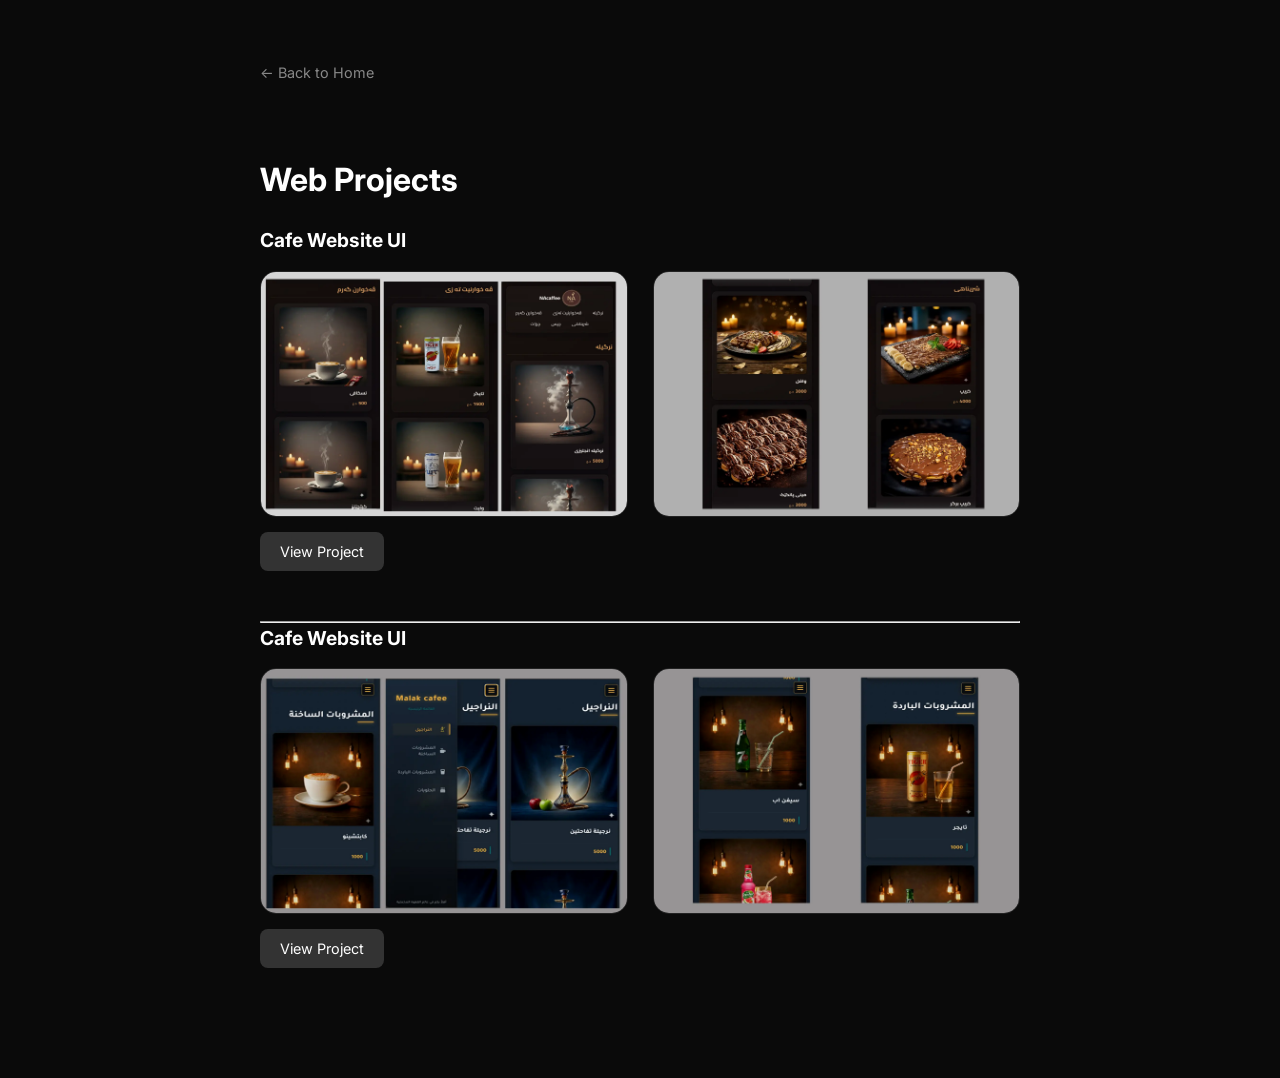
==== web-projects.html @ 60f11272 "Add files via upload coment" ====
<!DOCTYPE html>
<html lang="en">
<head>
    <meta charset="UTF-8">
    <meta name="viewport" content="width=device-width, initial-scale=1.0">
    <title>Web Projects - Portfolio</title>
    <link rel="stylesheet" href="style.css">
    <link href="https://fonts.googleapis.com/css2?family=Inter:wght@300;400;600&display=swap" rel="stylesheet">
</head>
<body>
    <div class="project-container">
        <a href="index.html" class="back-link">← Back to Home</a>
        <h1 class="page-title">Web Projects</h1>
     <h3 class="project-name">Cafe Website UI </h3>
        <div class="projects-grid">
            
            <div class="project-card">
                <img src="assets/images/web1.webp" alt="Cafe Website" class="project-image" loading="lazy">
            </div>
            <div class="project-card">
                <img src="assets/images/web11.webp" alt="Bar Website" class="project-image" loading="lazy">
            </div>
            <div class="project-info"  style="transform: translate(-20px,-30px);">
                    <a href="https://nacafee.github.io"  target="_blank" class="project-btn" rel="noopener noreferrer">View Project</a>
            </div>
        </div>
        <hr>
            <h3 class="project-name">Cafe Website UI </h3>
            <div class="projects-grid">
            <div class="project-card">
                <img src="assets/images/web22.webp" alt="Cafe Website" class="project-image" loading="lazy">
            </div>
            <div class="project-card">
                <img src="assets/images/web2.webp" alt="Bar Website" class="project-image" loading="lazy">
            </div>
            <div class="project-info"  style="transform: translate(-20px,-30px);">
                    <a href="https://imadajaj3475937-commits.github.io/Malak_caffee/"  target="_blank" class="project-btn" rel="noopener noreferrer">View Project</a>
            </div>
        </div>
        </div>
        <script src="script.js"></script>
</body>
</html>
---- style.css ----
/* ==============================================
   STYLE.CSS - UPDATED BY AI ASSISTANT
   ============================================== */

/* --- Variables --- */
:root {
    --bg-color: #0a0a0a;
    --text-color: #ffffff;
    --accent-color: #333333;
    --hover-color: #444444;
    --active-color: #555555; /* New color for active state */
    --whatsapp-color: #25D366;
    --card-bg: #1a1a1a;
    --transition: all 0.3s ease;
}

/* --- General Reset --- */
* {
    margin: 0;
    padding: 0;
    box-sizing: border-box;
}

/* --- General Body Styles --- */
body {
    background-color: var(--bg-color);
    color: var(--text-color);
    font-family: 'Inter', sans-serif;
    line-height: 1.6;
    padding: 20px;
}

/* --- Main Container for all pages --- */
.container,
.project-container {
    width: 100%;
    margin: 0 auto;
}

/* --- Styles Specific to the Home Page (index.html) --- */
body.home-page {
    display: flex;
    justify-content: center;
    align-items: center;
    min-height: 100vh;
}

body.home-page .container {
    max-width: 400px;
    text-align: center;
}

/* --- Styles for other pages (projects, reports, etc.) --- */
body:not(.home-page) {
    display: block; /* Allows scrolling */
}

.project-container {
    max-width: 800px;
    padding: 40px 20px;
}


/* ==============================================
   PROFILE SECTION (Home Page)
   ============================================== */
.profile-section {
    margin-bottom: 40px;
    animation: fadeInDown 0.8s ease-out;
}

.profile-img-container {
    width: 120px;
    height: 120px;
    margin: 0 auto 20px;
    border-radius: 50%;
    overflow: hidden;
    border: 3px solid var(--accent-color);
    box-shadow: 0 10px 20px rgba(0,0,0,0.5);
}

.profile-img {
    width: 100%;
    height: 100%;
    object-fit: cover;
}

.name {
    font-size: 1.8rem;
    font-weight: 600;
    margin-bottom: 5px;
}

.tagline {
    font-size: 0.9rem;
    color: #888;
    font-weight: 300;
}


/* ==============================================
   BUTTONS (Shared Styles)
   ============================================== */
.nav-buttons {
    display: flex;
    flex-direction: column;
    gap: 15px;
    animation: fadeInUp 0.8s ease-out 0.2s both;
}

.btn {
    display: block;
    padding: 15px 20px;
    background-color: var(--accent-color);
    color: var(--text-color);
    text-decoration: none;
    border-radius: 12px;
    font-weight: 400;
    transition: var(--transition);
    border: 1px solid transparent;
}

/* --- Interaction States for Buttons --- */
.btn:hover {
    background-color: var(--hover-color);
    transform: translateY(-3px);
    box-shadow: 0 5px 15px rgba(0,0,0,0.3);
}

.btn:active {
    background-color: var(--active-color);
    transform: translateY(0) scale(0.98);
}


/* ==============================================
   PROJECT PAGES
   ============================================== */
.back-link {
    display: inline-block;
    color: #888;
    text-decoration: none;
    margin-bottom: 30px;
    font-size: 0.9rem;
    transition: var(--transition);
}

.back-link:hover, .back-link:active {
    color: white;
}

.page-title {
    font-size: 2rem;
    margin-top: 40px;
    margin-bottom: 20px;
    text-align: left;
}

.projects-grid {
    display: grid;
    grid-template-columns: repeat(auto-fill, minmax(280px, 1fr));
    gap: 25px;
}

.project-card {
    background-color: var(--card-bg);
    border-radius: 16px;
    overflow: hidden;
    border: 1px solid #222;
    display: flex;
    flex-direction: column;
    height: 100%;
    transition: var(--transition);
}

.project-card:hover {
    transform: translateY(-10px);
    border-color: #444;
}

/* No :active needed for the card itself as it's not a button */

.project-image {
    width: 100%;
    object-fit: cover;
    display: block;
}

/* Image aspect ratios */
.project-image--tall { aspect-ratio: 3 / 4; }
.project-image--wide { aspect-ratio: 16 / 9; }
.project-image--square { aspect-ratio: 1 / 1; }

.project-info {
    padding: 20px;
    text-align: left;
    flex-grow: 1;
}

.project-name {
    font-size: 1.2rem;
    margin-bottom: 15px;
}

.project-btn {
    display: inline-block;
    padding: 8px 20px;
    background-color: var(--accent-color);
    color: white;
    text-decoration: none;
    border-radius: 8px;
    font-size: 0.9rem;
    transition: var(--transition);
}

.project-btn:hover {
    background-color: white;
    color: black;
}

.project-btn:active {
    background-color: #ccc; /* Slightly darker than white for active state */
    color: black;
    transform: scale(0.98);
}


/* ==============================================
   FOOTER (Home Page)
   ============================================== */
footer {
    margin-top: 30px;
}

.social-icons {
    display: flex;
    justify-content: center;
    gap: 20px;
    padding: 15px 0;
}

.social-icons a {
    font-size: 1.6rem;
    color: var(--whatsapp-color);
    transition: var(--transition);
    text-decoration: none;
}

.social-icons a:hover {
    transform: translateY(-5px);
    color: #2542d3;
}

.social-icons a:active {
    transform: translateY(0) scale(0.95);
    color: #2542d3;
}

.cta-btn {
    display: inline-block;
    margin-top: 15px;
    padding: 12px 25px;
    background: #25D366;
    color: white;
    border-radius: 10px;
    text-decoration: none;
    font-weight: bold;
    transition: 0.3s;
}

.cta-btn:hover {
    background: #1ebe5d;
    transform: translateY(-2px);
}

.cta-btn:active {
    background: #1a9c4a; /* Darker green for active state */
    transform: translateY(0) scale(0.98);
}

.mini-proof {
    margin-top: 20px;
    font-size: 0.8rem;
    color: #888;
}


/* ==============================================
   ANIMATIONS & MEDIA QUERIES
   ============================================== */
@keyframes fadeInDown {
    from { opacity: 0; transform: translateY(-20px); }
    to { opacity: 1; transform: translateY(0); }
}

@keyframes fadeInUp {
    from { opacity: 0; transform: translateY(20px); }
    to { opacity: 1; transform: translateY(0); }
}

@media (max-width: 600px) {
    .projects-grid {
        grid-template-columns: 1fr;
    }
}
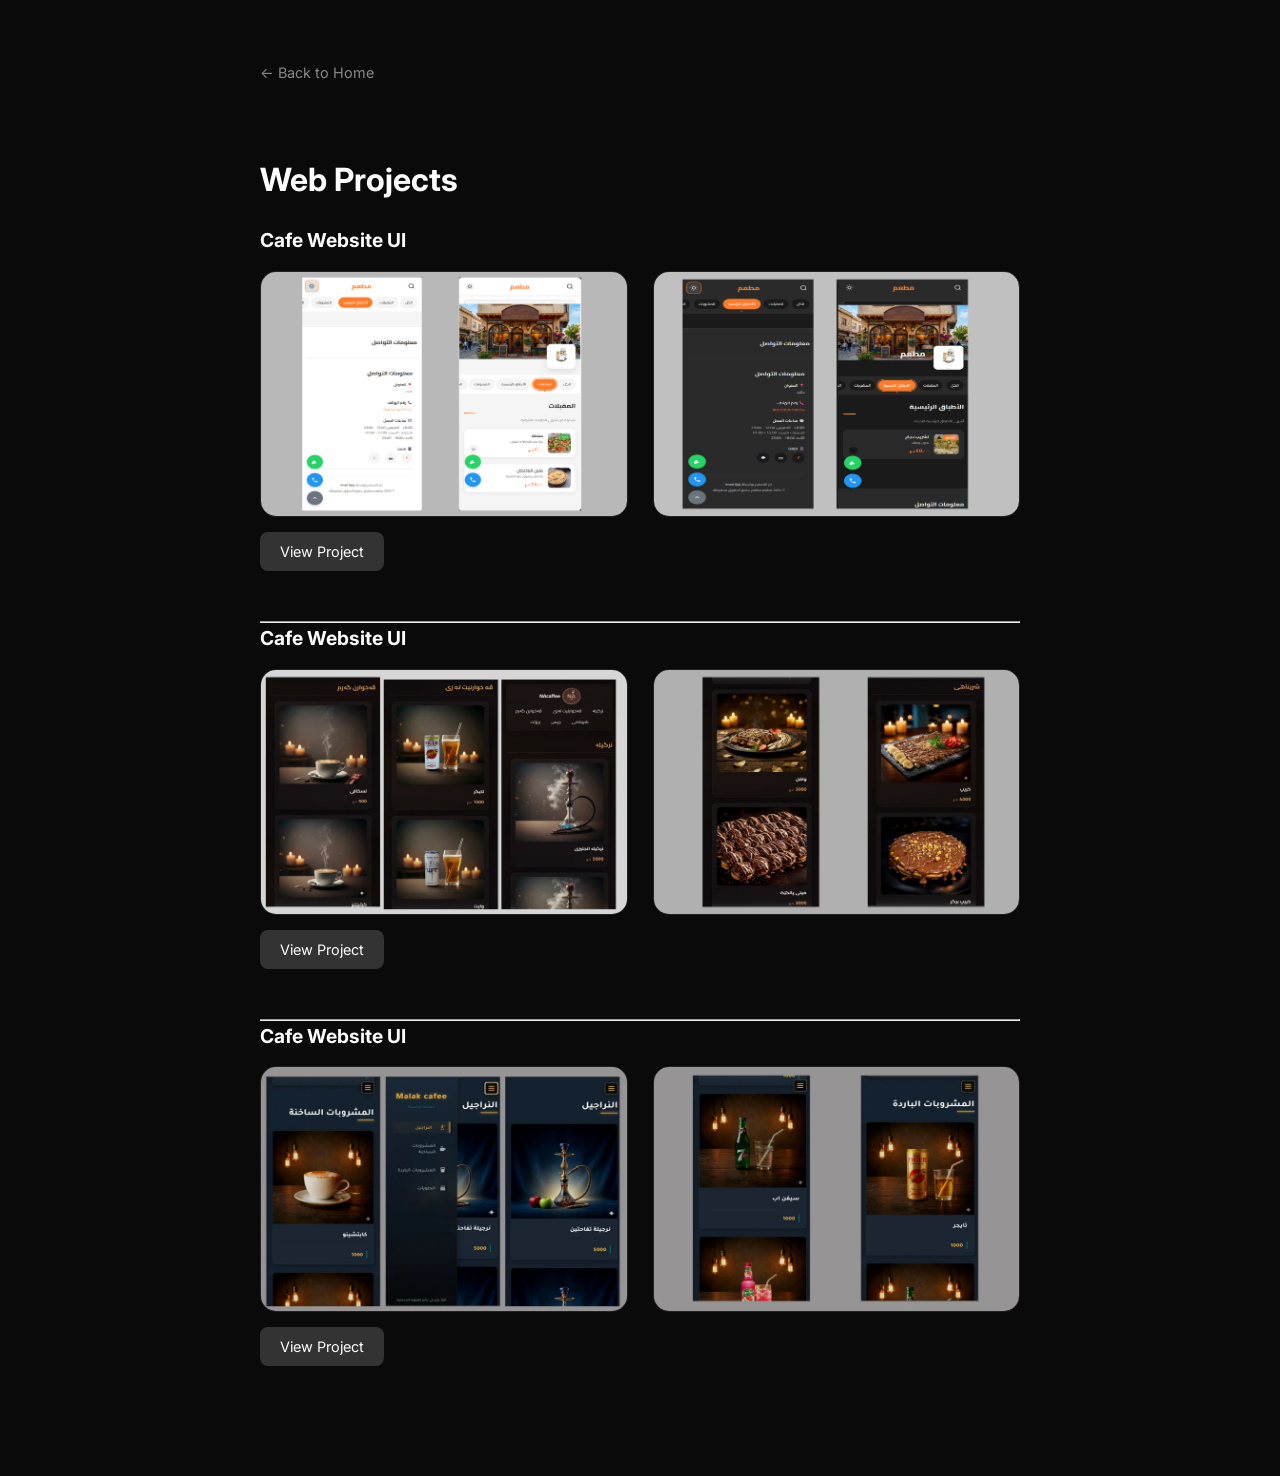
==== commit 33b5dd25: "Update web-projects.html" ====
--- a/web-projects.html
+++ b/web-projects.html
@@ -12,6 +12,20 @@
         <a href="index.html" class="back-link">← Back to Home</a>
         <h1 class="page-title">Web Projects</h1>
      <h3 class="project-name">Cafe Website UI </h3>
+        <div class="projects-grid">
+            
+            <div class="project-card">
+                <img src="assets/images/qq.png" alt="Cafe Website" class="project-image" loading="lazy">
+            </div>
+            <div class="project-card">
+                <img src="assets/images/mwnu.png" alt="Bar Website" class="project-image" loading="lazy">
+            </div>
+            <div class="project-info"  style="transform: translate(-20px,-30px);">
+                    <a href="https://imadajaj3475937-commits.github.io/menu/"  target="_blank" class="project-btn" rel="noopener noreferrer">View Project</a>
+            </div>
+        </div>
+        <hr>
+             <h3 class="project-name">Cafe Website UI </h3>
         <div class="projects-grid">
             
             <div class="project-card">
